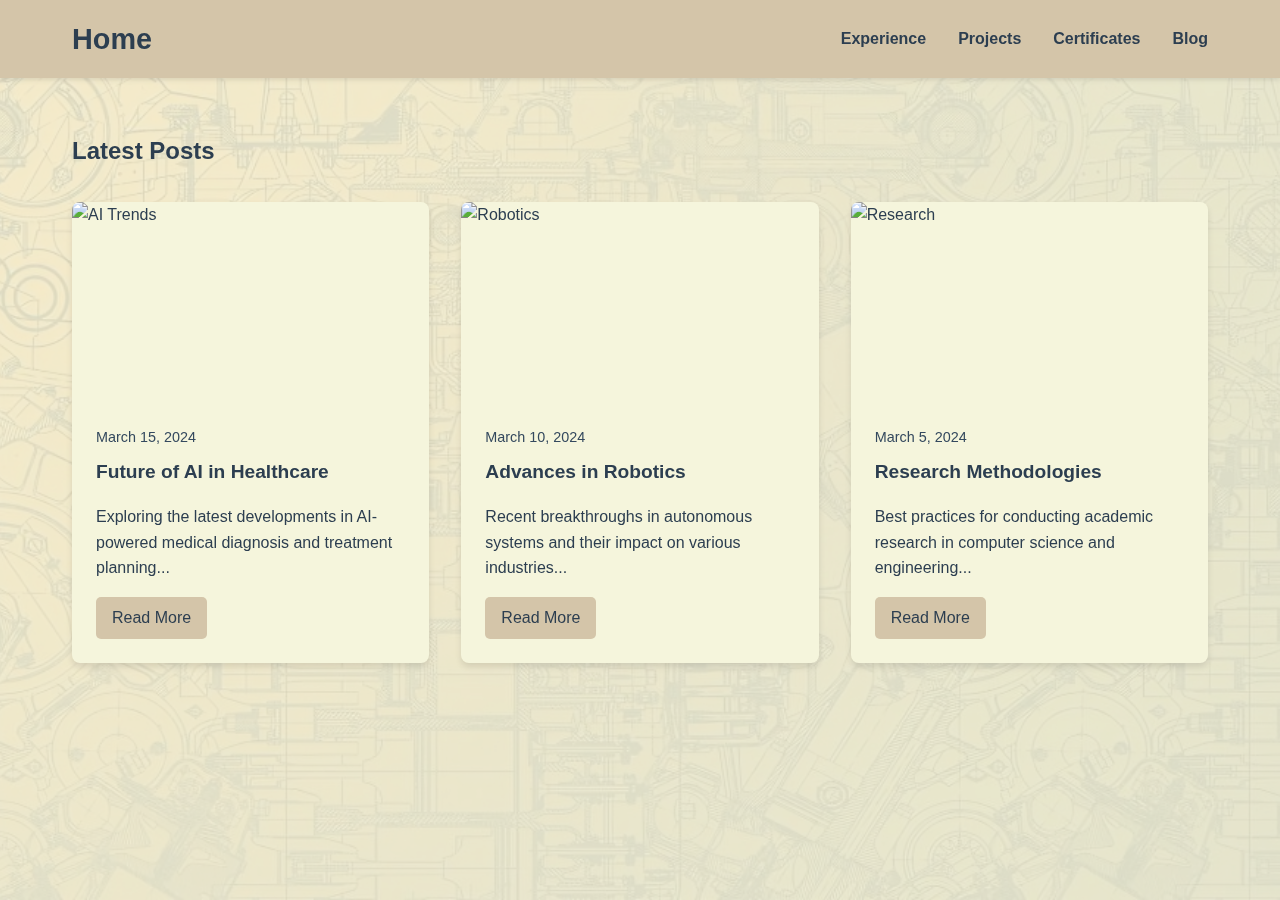
==== docs/pages/blog.html @ 601ad0e0 "renamed" ====
<!DOCTYPE html>
<html lang="en">
<head>
    <meta charset="UTF-8">
    <meta name="viewport" content="width=device-width, initial-scale=1.0">
    <title>Jay's Blog</title>
    <link rel="stylesheet" href="../css/style.css">
    <link rel="stylesheet" href="https://cdnjs.cloudflare.com/ajax/libs/font-awesome/6.0.0/css/all.min.css">
    <link rel="stylesheet" href="https://cdnjs.cloudflare.com/ajax/libs/aos/2.3.4/aos.css">
    <style>
        .blog-container {
            max-width: 1200px;
            margin: 100px auto;
            padding: 2rem;
        }

        .blog-grid {
            display: grid;
            grid-template-columns: repeat(auto-fit, minmax(300px, 1fr));
            gap: 2rem;
            padding: 2rem 0;
        }

        .blog-card {
            background: var(--beige-light);
            border-radius: 8px;
            overflow: hidden;
            box-shadow: 0 4px 6px rgba(0,0,0,0.1);
            transition: all 0.3s ease;
        }

        .blog-card:hover {
            transform: translateY(-5px);
            box-shadow: 0 8px 12px rgba(0,0,0,0.15);
        }

        .blog-image {
            width: 100%;
            height: 200px;
            overflow: hidden;
        }

        .blog-image img {
            width: 100%;
            height: 100%;
            object-fit: cover;
            transition: transform 0.3s ease;
        }

        .blog-card:hover .blog-image img {
            transform: scale(1.1);
        }

        .blog-content {
            padding: 1.5rem;
        }

        .blog-date {
            font-size: 0.9rem;
            color: var(--accent-blue);
            margin-bottom: 0.5rem;
        }

        .blog-title {
            font-size: 1.2rem;
            color: var(--text-dark);
            margin-bottom: 1rem;
        }

        .blog-excerpt {
            color: var(--text-dark);
            margin-bottom: 1rem;
            line-height: 1.6;
        }

        .read-more {
            display: inline-block;
            padding: 0.5rem 1rem;
            background: var(--beige-dark);
            color: var(--text-dark);
            text-decoration: none;
            border-radius: 5px;
            transition: all 0.3s ease;
        }

        .read-more:hover {
            background: var(--accent-blue);
            color: white;
            transform: translateX(5px);
        }
    </style>
</head>
<body>
    <div class="page-background"></div>
    
    <!-- Navigation -->
    <nav class="navbar">
        <div class="nav-content">
            <div class="logo">
                <a href="../index.html">Home</a>
            </div>
            <div class="hamburger">
                <div></div>
                <div></div>
                <div></div>
            </div>
            <ul class="nav-links">
                <li><a href="experience.html">Experience</a></li>
                <li><a href="projects.html">Projects</a></li>
                <li><a href="certifications.html">Certificates</a></li>
                <li><a href="blog.html">Blog</a></li>
            </ul>
        </div>
    </nav>

    <div class="blog-container">
        <h2 data-aos="fade-down">Latest Posts</h2>
        <div class="blog-grid">
            <div class="blog-card" data-aos="fade-up">
                <div class="blog-image">
                    <img src="../../assets/blog/ai-trends.jpg" alt="AI Trends">
                </div>
                <div class="blog-content">
                    <div class="blog-date">March 15, 2024</div>
                    <h3 class="blog-title">Future of AI in Healthcare</h3>
                    <p class="blog-excerpt">Exploring the latest developments in AI-powered medical diagnosis and treatment planning...</p>
                    <a href="#" class="read-more">Read More</a>
                </div>
            </div>

            <div class="blog-card" data-aos="fade-up" data-aos-delay="100">
                <div class="blog-image">
                    <img src="../../assets/blog/robotics.jpg" alt="Robotics">
                </div>
                <div class="blog-content">
                    <div class="blog-date">March 10, 2024</div>
                    <h3 class="blog-title">Advances in Robotics</h3>
                    <p class="blog-excerpt">Recent breakthroughs in autonomous systems and their impact on various industries...</p>
                    <a href="#" class="read-more">Read More</a>
                </div>
            </div>

            <div class="blog-card" data-aos="fade-up" data-aos-delay="200">
                <div class="blog-image">
                    <img src="../../assets/blog/research.jpg" alt="Research">
                </div>
                <div class="blog-content">
                    <div class="blog-date">March 5, 2024</div>
                    <h3 class="blog-title">Research Methodologies</h3>
                    <p class="blog-excerpt">Best practices for conducting academic research in computer science and engineering...</p>
                    <a href="#" class="read-more">Read More</a>
                </div>
            </div>
        </div>
    </div>

    <script src="https://cdnjs.cloudflare.com/ajax/libs/aos/2.3.4/aos.js"></script>
    <script>
        AOS.init({
            duration: 1000,
            once: true,
            offset: 100
        });
    </script>
</body>
</html>
---- docs/css/style.css ----
/* Reset and Base Styles */
* {
    margin: 0;
    padding: 0;
    box-sizing: border-box;
}

/* Color Variables */
:root {
    --beige-light: #F5F5DC;
    --beige-medium: #E8DCC4;
    --beige-dark: #D4C5A9;
    --accent-blue: #34495e;
    --text-dark: #2c3e50;
    --shadow-light: 0 2px 5px rgba(0,0,0,0.1);
    --shadow-medium: 0 4px 8px rgba(0,0,0,0.15);
    --transition-standard: all 0.3s ease;
}

body {
    font-family: 'Poppins', sans-serif;
    line-height: 1.6;
    color: var(--text-dark);
    background-color: var(--beige-light);
    overflow-x: hidden;
}

/* Background */
.page-background {
    position: fixed;
    top: 0;
    left: 0;
    width: 100%;
    height: 100%;
    z-index: -1;
    opacity: 0.30;
    pointer-events: none;
    background-image: url('../../assets/backgrounds/engineering_bg.png');
    background-size: cover;
    background-position: center;
    background-repeat: no-repeat;
    background-attachment: fixed;
}

/* Engineer Meme Animation */
.engineer-meme {
    position: absolute;
    top: 80px;
    left: 50%;
    transform: translateX(-50%);
    width: 300px;
    height: auto;
    z-index: 1000;
    opacity: 0;
    animation: simpleFade 3s ease-in-out forwards;
}

.engineer-meme img {
    width: 100%;
    height: auto;
    border-radius: 8px;
    box-shadow: 0 4px 8px rgba(0,0,0,0.2);
}

@keyframes simpleFade {
    0% { opacity: 0; }
    20% { opacity: 1; }
    80% { opacity: 1; }
    100% { opacity: 0; }
}

/* Navigation */
.navbar {
    position: fixed;
    top: 0;
    width: 100%;
    background-color: var(--beige-dark);
    box-shadow: var(--shadow-light);
    z-index: 1000;
    transition: var(--transition-standard);
}

.navbar.scroll-down {
    transform: translateY(-100%);
}

.navbar.scroll-up {
    transform: translateY(0);
}

.nav-content {
    display: flex;
    justify-content: space-between;
    align-items: center;
    padding: 1rem 2rem;
    max-width: 1200px;
    margin: 0 auto;
}

.logo {
    font-size: 1.8rem;
    font-weight: bold;
    transition: var(--transition-standard);
}

.logo a {
    color: var(--text-dark);
    text-decoration: none;
    transition: var(--transition-standard);
}

.logo a:hover {
    color: var(--accent-blue);
}

.nav-links {
    display: flex;
    list-style: none;
    gap: 2rem;
}

.nav-links a {
    text-decoration: none;
    color: var(--text-dark);
    font-weight: 600;
    transition: var(--transition-standard);
    position: relative;
    padding: 0.5rem 0;
}

.nav-links a::after {
    content: '';
    position: absolute;
    bottom: 0;
    left: 0;
    width: 0;
    height: 2px;
    background-color: var(--accent-blue);
    transition: width 0.3s ease;
}

.nav-links a:hover::after {
    width: 100%;
}

/* Mobile Navigation */
.hamburger {
    display: none;
    cursor: pointer;
    padding: 0.5rem;
}

.hamburger div {
    width: 25px;
    height: 3px;
    background-color: var(--text-dark);
    margin: 5px 0;
    transition: var(--transition-standard);
}

/* Hero Section */
.hero {
    min-height: 100vh;
    display: flex;
    align-items: center;
    padding: 80px 20px;
    position: relative;
}

.hero-content {
    max-width: 1200px;
    margin: 0 auto;
    display: flex;
    gap: 4rem;
    align-items: flex-start;
}

/* Profile Section */
.profile-container {
    flex: 1;
    max-width: 300px;
}

.hero-image {
    width: 100%;
    margin-bottom: 2rem;
    border-radius: 15px;
    overflow: hidden;
    border: 2px solid var(--text-dark);
    box-shadow: var(--shadow-light);
    transition: var(--transition-standard);
}

.hero-image:hover {
    transform: translateY(-5px);
    box-shadow: var(--shadow-medium);
}

.hero-image img {
    width: 100%;
    height: auto;
    display: block;
}

/* Social Links */
.social-links {
    display: flex;
    flex-direction: column;
    gap: 1rem;
}

.social-link {
    display: flex;
    align-items: center;
    gap: 0.5rem;
    padding: 0.8rem 1.2rem;
    background: var(--beige-light);
    color: var(--text-dark);
    text-decoration: none;
    border-radius: 8px;
    transition: var(--transition-standard);
    border: 2px solid var(--beige-dark);
    font-weight: 500;
}

.social-link:hover {
    background: var(--accent-blue);
    color: var(--beige-light);
    transform: translateY(-3px);
    box-shadow: var(--shadow-light);
}

.social-link i {
    font-size: 1.2rem;
}

.intro-content {
    flex: 1.5;
    padding: 2rem;
}

.intro-content h1 {
    font-size: 3.5rem;
    margin-bottom: 1rem;
    color: #2c3e50;
}

.typewriter {
    min-height: 2em;
    margin-bottom: 2rem;
    position: relative;
    display: flex;
    align-items: center;
}

.tagline {
    font-size: 1.5rem;
    color: var(--accent-blue);
    font-weight: 500;
    position: relative;
    display: inline-block;
}

.about-content {
    font-size: 1.2rem;
    line-height: 1.8;
    color: #555;
    padding: 2rem;
    background-color: var(--beige-medium);
    border-radius: 8px;
    box-shadow: 0 2px 4px rgba(0,0,0,0.05);
}

/* Sections */
section {
    padding: 5rem 0;
    background-color: var(--beige-light);
}

section:nth-child(even) {
    background-color: var(--beige-medium);
}

section h2 {
    text-align: center;
    margin-bottom: 3rem;
    color: #2c3e50;
    font-size: 2.5rem;
}

/* About Section */
.about {
    background-color: #fff;
}

.about-content {
    max-width: 800px;
    margin: 0 auto;
    text-align: center;
    font-size: 1.2rem;
}

/* Certifications Section */
.certifications {
    background-color: #f8f9fa;
}

.cert-grid {
    display: grid;
    grid-template-columns: repeat(auto-fit, minmax(300px, 1fr));
    gap: 2rem;
    padding: 2rem 0;
}

/* Resume Section */
.resume {
    background-color: #fff;
}

.resume-content {
    text-align: center;
}

.download-btn {
    display: inline-block;
    padding: 1rem 2rem;
    background-color: #3498db;
    color: #fff;
    text-decoration: none;
    border-radius: 5px;
    transition: background-color 0.3s ease;
}

.download-btn:hover {
    background-color: #2980b9;
}

.download-resume {
    background: var(--beige-dark);
    color: white;
    border: none;
    font-weight: 600;
}

.download-resume:hover {
    background: var(--accent-blue);
    transform: translateY(-3px) scale(1.05);
    box-shadow: 0 6px 12px rgba(0,0,0,0.15);
}

/* Contact Section */
.contact {
    background-color: #f8f9fa;
}

#contact-form {
    max-width: 600px;
    margin: 0 auto;
    display: flex;
    flex-direction: column;
    gap: 1rem;
}

#contact-form input,
#contact-form textarea {
    padding: 1rem;
    border: 1px solid #ddd;
    border-radius: 5px;
    font-size: 1rem;
}

#contact-form textarea {
    min-height: 150px;
    resize: vertical;
}

#contact-form button {
    padding: 1rem 2rem;
    background-color: #3498db;
    color: #fff;
    border: none;
    border-radius: 5px;
    cursor: pointer;
    font-size: 1rem;
    transition: background-color 0.3s ease;
}

#contact-form button:hover {
    background-color: #2980b9;
}

/* Footer */
footer {
    background-color: var(--text-dark);
    color: var(--beige-light);
    text-align: center;
    padding: 2rem 0;
    margin-top: 4rem;
}

/* Animations */
@keyframes fadeIn {
    from {
        opacity: 0;
        transform: translateY(20px);
    }
    to {
        opacity: 1;
        transform: translateY(0);
    }
}

/* Responsive Design */
@media (max-width: 992px) {
    .hero-content {
        flex-direction: column;
        align-items: center;
        text-align: center;
        padding: 1rem;
    }

    .profile-container {
        max-width: 250px;
    }

    .intro-content {
        padding: 1rem;
    }

    .intro-content h1 {
        font-size: 2.5rem;
    }
}

@media (max-width: 768px) {
    .hamburger {
        display: block;
    }

    .nav-content {
        padding: 1rem;
    }

    .nav-links {
        display: none;
        position: absolute;
        top: 100%;
        left: 0;
        width: 100%;
        background: var(--beige-dark);
        flex-direction: column;
        align-items: center;
        padding: 1rem 0;
        gap: 1rem;
    }

    .nav-links.active {
        display: flex;
    }

    .timeline::after {
        left: 31px;
    }

    .timeline-item {
        width: 100%;
        padding-left: 70px;
        padding-right: 25px;
    }

    .timeline-item.right {
        left: 0;
    }

    .timeline-item::before {
        left: 23px !important;
        right: auto !important;
    }

    .timeline-content {
        width: 100%;
    }
}

/* Loading Animation */
.loading {
    position: fixed;
    top: 0;
    left: 0;
    width: 100%;
    height: 100%;
    background-color: #fff;
    display: flex;
    justify-content: center;
    align-items: center;
    z-index: 9999;
}

/* Last updated section */
.last-updated {
    font-size: 0.9rem;
    color: var(--beige-medium);
    margin-top: 1rem;
}

/* Timeline Styles */
.timeline {
    position: relative;
    max-width: 1200px;
    margin: 0 auto;
    padding: 2rem;
}

.timeline::after {
    content: '';
    position: absolute;
    width: 4px;
    background: var(--beige-dark);
    top: 0;
    bottom: 0;
    left: 50%;
    margin-left: -2px;
    z-index: 0;
}

.timeline-item {
    padding: 10px 40px;
    position: relative;
    width: 50%;
    margin-bottom: 30px;
}

.timeline-item::before {
    content: '';
    position: absolute;
    width: 16px;
    height: 16px;
    background: var(--beige-dark);
    border: 3px solid var(--accent-blue);
    border-radius: 50%;
    top: 50%;
    transform: translateY(-50%);
    z-index: 1;
    transition: var(--transition-standard);
}

.timeline-item.left {
    left: 0;
}

.timeline-item.right {
    left: 50%;
}

.timeline-item.left::before {
    right: -12px;
}

.timeline-item.right::before {
    left: -12px;
}

.timeline-content {
    padding: 20px;
    background: var(--beige-medium);
    border-radius: 8px;
    box-shadow: var(--shadow-light);
    position: relative;
    transition: var(--transition-standard);
}

.timeline-content:hover {
    transform: translateY(-5px);
    box-shadow: var(--shadow-medium);
}

.timeline-date {
    font-size: 0.9rem;
    color: #666;
    margin-bottom: 0.5rem;
}

.timeline-title {
    font-size: 1.4rem;
    color: var(--text-dark);
    margin-bottom: 0.5rem;
}

.timeline-company {
    font-size: 1.1rem;
    color: var(--accent-blue);
    margin-bottom: 1rem;
}

.timeline-description {
    line-height: 1.6;
    color: var(--text-dark);
}

.skills-container {
    display: flex;
    flex-wrap: wrap;
    gap: 0.5rem;
    margin-top: 1rem;
}

.skill-tag {
    padding: 0.3rem 0.8rem;
    background: var(--beige-dark);
    color: var(--text-dark);
    border-radius: 15px;
    font-size: 0.8rem;
    transition: all 0.3s ease;
}

.skill-tag:hover {
    background: var(--accent-blue);
    color: var(--beige-light);
    transform: translateY(-2px);
}

/* Back Button */
.back-btn {
    position: fixed;
    bottom: 2rem;
    right: 2rem;
    background: var(--beige-dark);
    color: var(--text-dark);
    padding: 1rem;
    border-radius: 50%;
    text-decoration: none;
    box-shadow: var(--shadow-light);
    transition: var(--transition-standard);
    width: 50px;
    height: 50px;
    display: flex;
    justify-content: center;
    align-items: center;
    z-index: 100;
}

.back-btn:hover {
    transform: translateY(-3px);
    box-shadow: var(--shadow-medium);
    background: var(--accent-blue);
    color: var(--beige-light);
}

/* Certificate Carousel */
.cert-carousel-container {
    animation: rotate 15s infinite linear;
}

/* Project Tags */
.project-tags {
    display: flex;
    flex-wrap: wrap;
    gap: 0.5rem;
    margin-top: 1rem;
}

.project-tag {
    padding: 0.3rem 0.8rem;
    background: var(--beige-dark);
    color: var(--text-dark);
    border-radius: 15px;
    font-size: 0.8rem;
    transition: all 0.3s ease;
}

.project-tag:hover {
    background: var(--accent-blue);
    color: var(--beige-light);
    transform: translateY(-2px);
}

.project-link {
    display: inline-block;
    margin-top: 1rem;
    padding: 0.5rem 1rem;
    background: var(--beige-dark);
    color: var(--text-dark);
    text-decoration: none;
    border-radius: 5px;
    transition: all 0.3s ease;
}

.project-link:hover {
    background: var(--accent-blue);
    color: var(--beige-light);
    transform: translateX(5px);
}

/* Custom Scrollbar */
::-webkit-scrollbar {
    width: 10px;
}

::-webkit-scrollbar-track {
    background: var(--beige-light);
}

::-webkit-scrollbar-thumb {
    background: var(--beige-dark);
    border-radius: 5px;
}

::-webkit-scrollbar-thumb:hover {
    background: var(--accent-blue);
}

/* For Firefox */
* {
    scrollbar-width: thin;
    scrollbar-color: var(--beige-dark) var(--beige-light);
}
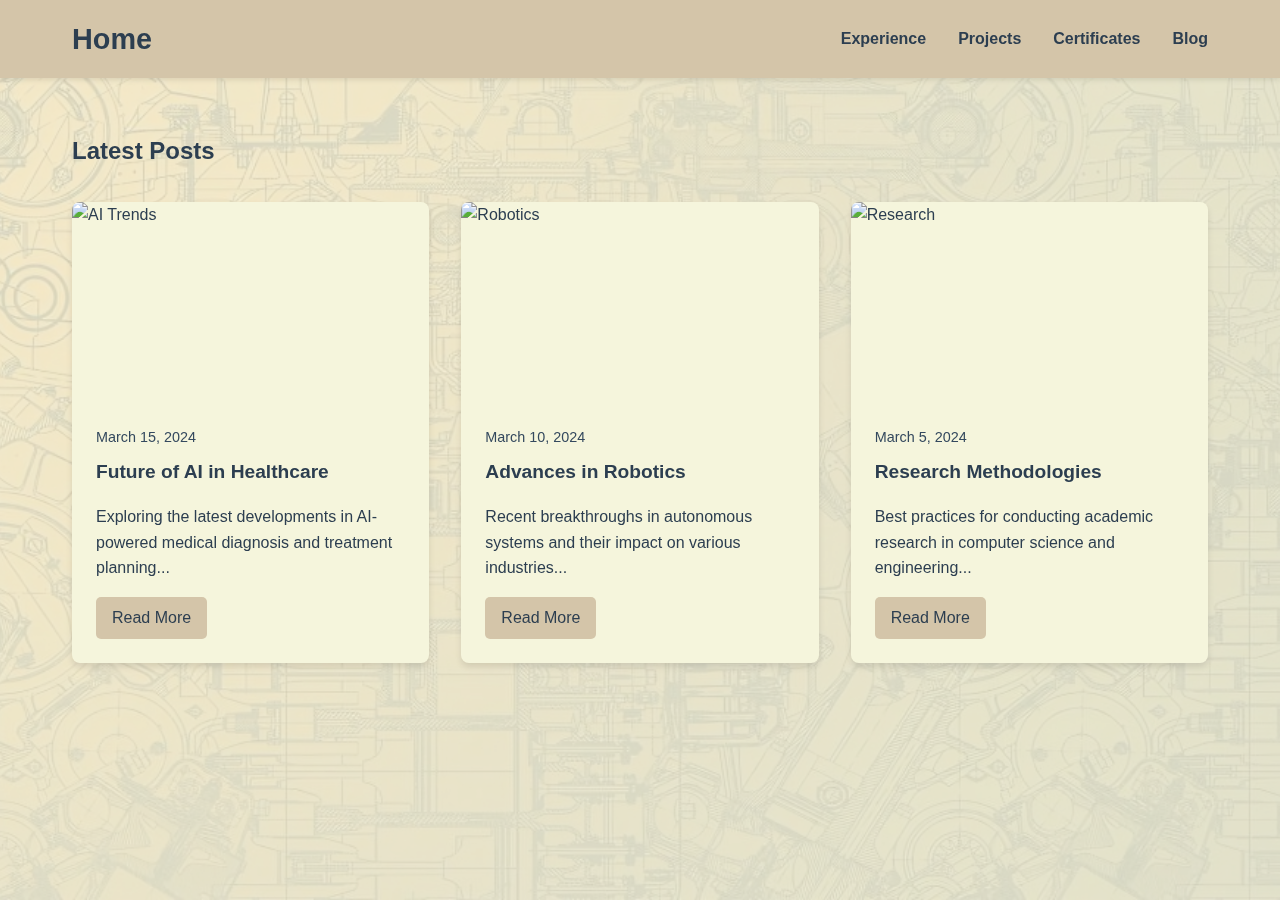
==== commit 8c8f8233: "updated" ====
--- a/docs/pages/blog.html
+++ b/docs/pages/blog.html
@@ -3,7 +3,7 @@
 <head>
     <meta charset="UTF-8">
     <meta name="viewport" content="width=device-width, initial-scale=1.0">
-    <title>Jay's Blog</title>
+    <title>Blog</title>
     <link rel="stylesheet" href="../css/style.css">
     <link rel="stylesheet" href="https://cdnjs.cloudflare.com/ajax/libs/font-awesome/6.0.0/css/all.min.css">
     <link rel="stylesheet" href="https://cdnjs.cloudflare.com/ajax/libs/aos/2.3.4/aos.css">
--- a/docs/css/style.css
+++ b/docs/css/style.css
@@ -8,7 +8,7 @@
 /* Color Variables */
 :root {
     --beige-light: #F5F5DC;
-    --beige-medium: #E8DCC4;
+    --beige-medium: #e0cda9;
     --beige-dark: #D4C5A9;
     --accent-blue: #34495e;
     --text-dark: #2c3e50;
@@ -33,40 +33,13 @@
     width: 100%;
     height: 100%;
     z-index: -1;
-    opacity: 0.30;
+    opacity: 0.35;
     pointer-events: none;
-    background-image: url('../../assets/backgrounds/engineering_bg.png');
+    background-image: url('../assets/backgrounds/engineering_bg.png');
     background-size: cover;
     background-position: center;
     background-repeat: no-repeat;
     background-attachment: fixed;
-}
-
-/* Engineer Meme Animation */
-.engineer-meme {
-    position: absolute;
-    top: 80px;
-    left: 50%;
-    transform: translateX(-50%);
-    width: 300px;
-    height: auto;
-    z-index: 1000;
-    opacity: 0;
-    animation: simpleFade 3s ease-in-out forwards;
-}
-
-.engineer-meme img {
-    width: 100%;
-    height: auto;
-    border-radius: 8px;
-    box-shadow: 0 4px 8px rgba(0,0,0,0.2);
-}
-
-@keyframes simpleFade {
-    0% { opacity: 0; }
-    20% { opacity: 1; }
-    80% { opacity: 1; }
-    100% { opacity: 0; }
 }
 
 /* Navigation */
@@ -184,9 +157,9 @@
 .hero-image {
     width: 100%;
     margin-bottom: 2rem;
-    border-radius: 15px;
+    border-radius: 35px;
     overflow: hidden;
-    border: 2px solid var(--text-dark);
+    border: 3px solid var(--text-dark);
     box-shadow: var(--shadow-light);
     transition: var(--transition-standard);
 }
@@ -225,9 +198,40 @@
 
 .social-link:hover {
     background: var(--accent-blue);
-    color: var(--beige-light);
+    color: white;
     transform: translateY(-3px);
-    box-shadow: var(--shadow-light);
+}
+
+.icon-link {
+    color: var(--text-dark);
+    text-decoration: none;
+    transition: all 0.3s ease;
+    display: inline-block;
+    border-radius: 50%;
+    width: 40px;
+    height: 40px;
+    display: flex;
+    align-items: center;
+    justify-content: center;
+    position: relative;
+    border: 2px solid transparent;
+}
+
+.icon-link:hover {
+    color: var(--accent-blue);
+    transform: translateY(-3px) scale(1.2);
+    border-color: var(--accent-blue);
+    background-color: rgba(255, 255, 255, 0.8);
+    box-shadow: 0 3px 6px rgba(0,0,0,0.1);
+}
+
+.icon-link i {
+    font-size: 1.5rem;
+    transition: all 0.3s ease;
+}
+
+.icon-link:hover i {
+    transform: scale(1.2);
 }
 
 .social-link i {
